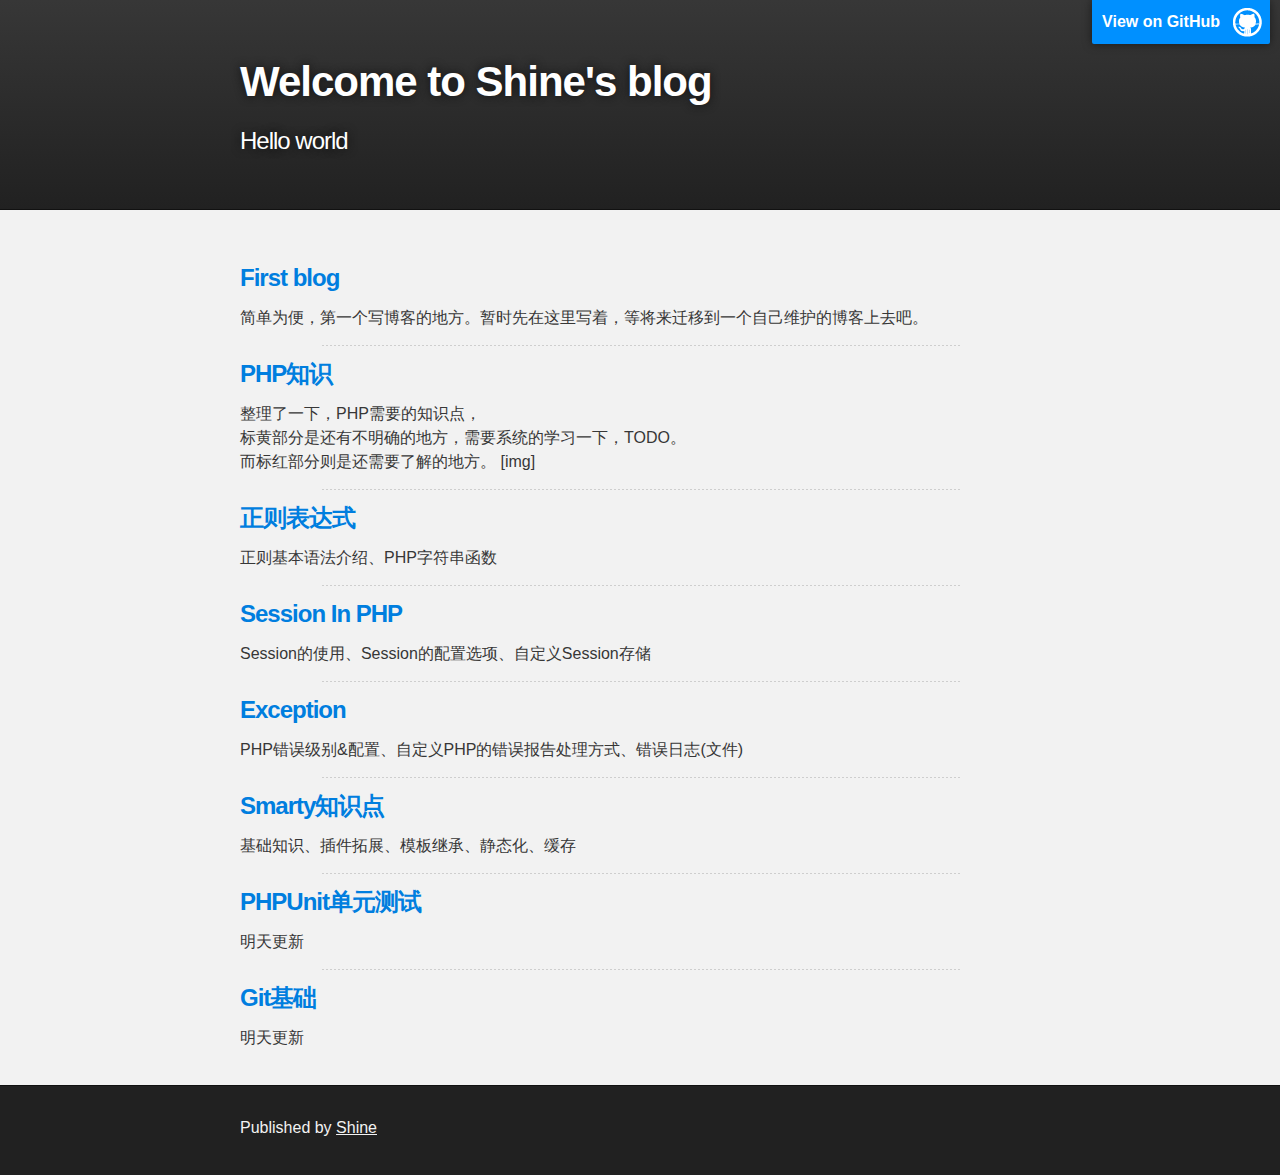
==== index.html @ 28cfd999 "new blog" ====
<!DOCTYPE html>
<html>

  <head>
    <meta charset='utf-8'>
    <meta http-equiv="X-UA-Compatible" content="chrome=1">
    <meta name="description" content="Shineyel.GitHub.io : tagline">

    <link rel="stylesheet" type="text/css" media="screen" href="stylesheets/stylesheet.css">

    <title>Shine's blog</title>
  </head>

  <body>

    <!-- HEADER -->
    <div id="header_wrap" class="outer">
          <a id="forkme_banner" href="https://github.com/Shineyel">View on GitHub</a>
        <header class="inner">
          <h1 id="project_title">Welcome to Shine's blog</h1>
          <h2 id="project_tagline">Hello world</h2>

        </header>
    </div>

    <!-- MAIN CONTENT -->
    <div id="main_content_wrap" class="outer">
      <section id="main_content" class="inner">
        <h3>
          <a href="#">First blog</a>
        </h3>
        <p>
          简单为便，第一个写博客的地方。暂时先在这里写着，等将来迁移到一个自己维护的博客上去吧。
        </p>

        <HR style="FILTER: progid:DXImageTransform.Microsoft.Glow(color=#987cb9,strength=10)" width="80%" color=#987cb9 SIZE=1>
        <h3>
          <a href="blogs/php_learning.html">PHP知识</a>
        </h3>
        <p>
          整理了一下，PHP需要的知识点，<br>
          标黄部分是还有不明确的地方，需要系统的学习一下，TODO。<br>
          而标红部分则是还需要了解的地方。
          [img]
        </p>


        <HR style="FILTER: progid:DXImageTransform.Microsoft.Glow(color=#987cb9,strength=10)" width="80%" color=#987cb9 SIZE=1>
        <h3>
          <a href="blogs/regex.html">正则表达式</a>
        </h3>
        <p>
          正则基本语法介绍、PHP字符串函数
        </p>

        <HR style="FILTER: progid:DXImageTransform.Microsoft.Glow(color=#987cb9,strength=10)" width="80%" color=#987cb9 SIZE=1>
        <h3>
          <a href="blogs/session.html">Session In PHP</a>
        </h3>
        <p>
          Session的使用、Session的配置选项、自定义Session存储
        </p>

        <HR style="FILTER: progid:DXImageTransform.Microsoft.Glow(color=#987cb9,strength=10)" width="80%" color=#987cb9 SIZE=1>
        <h3>
          <a href="blogs/exception.html">Exception</a>
        </h3>
        <p>
          PHP错误级别&配置、自定义PHP的错误报告处理方式、错误日志(文件)
        </p>

        <HR style="FILTER: progid:DXImageTransform.Microsoft.Glow(color=#987cb9,strength=10)" width="80%" color=#987cb9 SIZE=1>
        <h3>
          <a href="blogs/smarty.html">Smarty知识点</a>
        </h3>
        <p>
          基础知识、插件拓展、模板继承、静态化、缓存
        </p>


        <HR style="FILTER: progid:DXImageTransform.Microsoft.Glow(color=#987cb9,strength=10)" width="80%" color=#987cb9 SIZE=1>
        <h3>
          <a href="blogs/smarty.html">PHPUnit单元测试</a>
        </h3>
        <p>
          明天更新
        </p>

        <HR style="FILTER: progid:DXImageTransform.Microsoft.Glow(color=#987cb9,strength=10)" width="80%" color=#987cb9 SIZE=1>
        <h3>
          <a href="blogs/smarty.html">Git基础</a>
        </h3>
        <p>
          明天更新
        </p>


      </section>
    </div>

    <!-- FOOTER  -->
    <div id="footer_wrap" class="outer">
      <footer class="inner">
        <p>Published by <a href="https://github.com/Shineyel">Shine</a></p>
      </footer>
    </div>

  </body>
</html>
---- stylesheets/stylesheet.css ----
/*******************************************************************************
Slate Theme for GitHub Pages
by Jason Costello, @jsncostello
*******************************************************************************/

@import url(github-light.css);

/*******************************************************************************
MeyerWeb Reset
*******************************************************************************/

html, body, div, span, applet, object, iframe,
h1, h2, h3, h4, h5, h6, p, blockquote, pre,
a, abbr, acronym, address, big, cite, code,
del, dfn, em, img, ins, kbd, q, s, samp,
small, strike, strong, sub, sup, tt, var,
b, u, i, center,
dl, dt, dd, ol, ul, li,
fieldset, form, label, legend,
table, caption, tbody, tfoot, thead, tr, th, td,
article, aside, canvas, details, embed,
figure, figcaption, footer, header, hgroup,
menu, nav, output, ruby, section, summary,
time, mark, audio, video {
  margin: 0;
  padding: 0;
  border: 0;
  font: inherit;
  vertical-align: baseline;
}

/* HTML5 display-role reset for older browsers */
article, aside, details, figcaption, figure,
footer, header, hgroup, menu, nav, section {
  display: block;
}

ol, ul {
  list-style: none;
}

table {
  border-collapse: collapse;
  border-spacing: 0;
}

/*******************************************************************************
Theme Styles
*******************************************************************************/

body {
  box-sizing: border-box;
  color:#373737;
  background: #212121;
  font-size: 16px;
  font-family: 'Myriad Pro', Calibri, Helvetica, Arial, sans-serif;
  line-height: 1.5;
  -webkit-font-smoothing: antialiased;
}

h1, h2, h3, h4, h5, h6 {
  margin: 10px 0;
  font-weight: 700;
  color:#222222;
  font-family: 'Lucida Grande', 'Calibri', Helvetica, Arial, sans-serif;
  letter-spacing: -1px;
}

h1 {
  font-size: 36px;
  font-weight: 700;
}

h2 {
  padding-bottom: 10px;
  font-size: 32px;
  background: url('../images/bg_hr.png') repeat-x bottom;
}

h3 {
  font-size: 24px;
}

h4 {
  font-size: 21px;
}

h5 {
  font-size: 18px;
}

h6 {
  font-size: 16px;
}

p {
  margin: 10px 0 15px 0;
}

footer p {
  color: #f2f2f2;
}

a {
  text-decoration: none;
  color: #007edf;
  text-shadow: none;

  transition: color 0.5s ease;
  transition: text-shadow 0.5s ease;
  -webkit-transition: color 0.5s ease;
  -webkit-transition: text-shadow 0.5s ease;
  -moz-transition: color 0.5s ease;
  -moz-transition: text-shadow 0.5s ease;
  -o-transition: color 0.5s ease;
  -o-transition: text-shadow 0.5s ease;
  -ms-transition: color 0.5s ease;
  -ms-transition: text-shadow 0.5s ease;
}

a:hover, a:focus {text-decoration: underline;}

footer a {
  color: #F2F2F2;
  text-decoration: underline;
}

em {
  font-style: italic;
}

strong {
  font-weight: bold;
}

img {
  position: relative;
  margin: 0 auto;
  max-width: 739px;
  padding: 5px;
  margin: 10px 0 10px 0;
  border: 1px solid #ebebeb;

  box-shadow: 0 0 5px #ebebeb;
  -webkit-box-shadow: 0 0 5px #ebebeb;
  -moz-box-shadow: 0 0 5px #ebebeb;
  -o-box-shadow: 0 0 5px #ebebeb;
  -ms-box-shadow: 0 0 5px #ebebeb;
}

p img {
  display: inline;
  margin: 0;
  padding: 0;
  vertical-align: middle;
  text-align: center;
  border: none;
}

pre, code {
  width: 100%;
  color: #222;
  background-color: #fff;

  font-family: Monaco, "Bitstream Vera Sans Mono", "Lucida Console", Terminal, monospace;
  font-size: 14px;

  border-radius: 2px;
  -moz-border-radius: 2px;
  -webkit-border-radius: 2px;
}

pre {
  width: 100%;
  padding: 10px;
  box-shadow: 0 0 10px rgba(0,0,0,.1);
  overflow: auto;
}

code {
  padding: 3px;
  margin: 0 3px;
  box-shadow: 0 0 10px rgba(0,0,0,.1);
}

pre code {
  display: block;
  box-shadow: none;
}

blockquote {
  color: #666;
  margin-bottom: 20px;
  padding: 0 0 0 20px;
  border-left: 3px solid #bbb;
}


ul, ol, dl {
  margin-bottom: 15px
}

ul {
  list-style-position: inside;
  list-style: disc;
  padding-left: 20px;
}

ol {
  list-style-position: inside;
  list-style: decimal;
  padding-left: 20px;
}

dl dt {
  font-weight: bold;
}

dl dd {
  padding-left: 20px;
  font-style: italic;
}

dl p {
  padding-left: 20px;
  font-style: italic;
}

hr {
  height: 1px;
  margin-bottom: 5px;
  border: none;
  background: url('../images/bg_hr.png') repeat-x center;
}

table {
  border: 1px solid #373737;
  margin-bottom: 20px;
  text-align: left;
 }

th {
  font-family: 'Lucida Grande', 'Helvetica Neue', Helvetica, Arial, sans-serif;
  padding: 10px;
  background: #373737;
  color: #fff;
 }

td {
  padding: 10px;
  border: 1px solid #373737;
 }

form {
  background: #f2f2f2;
  padding: 20px;
}

/*******************************************************************************
Full-Width Styles
*******************************************************************************/

.outer {
  width: 100%;
}

.inner {
  position: relative;
  max-width: 800px;
  padding: 20px 10px;
  margin: 0 auto;
}

#forkme_banner {
  display: block;
  position: absolute;
  top:0;
  right: 10px;
  z-index: 10;
  padding: 10px 50px 10px 10px;
  color: #fff;
  background: url('../images/blacktocat.png') #0090ff no-repeat 95% 50%;
  font-weight: 700;
  box-shadow: 0 0 10px rgba(0,0,0,.5);
  border-bottom-left-radius: 2px;
  border-bottom-right-radius: 2px;
}

#back_banner {
  display: block;
  position: inherit;
  float: left;
  top:0;
  right: 10px;
  z-index: 10;
  padding: 10px 10px 10px 10px;
  margin: 0px 40px;
  color: #fff;
  background: #0090ff no-repeat 95% 50%;
  font-weight: 700;
  box-shadow: 0 0 10px rgba(0,0,0,.5);
  border-bottom-left-radius: 2px;
  border-bottom-right-radius: 2px;
}

#header_wrap {
  background: #212121;
  background: -moz-linear-gradient(top, #373737, #212121);
  background: -webkit-linear-gradient(top, #373737, #212121);
  background: -ms-linear-gradient(top, #373737, #212121);
  background: -o-linear-gradient(top, #373737, #212121);
  background: linear-gradient(top, #373737, #212121);
}

#header_wrap .inner {
  padding: 50px 10px 30px 10px;
}

#project_title {
  margin: 0;
  color: #fff;
  font-size: 42px;
  font-weight: 700;
  text-shadow: #111 0px 0px 10px;
}

#project_tagline {
  color: #fff;
  font-size: 24px;
  font-weight: 300;
  background: none;
  text-shadow: #111 0px 0px 10px;
}

#downloads {
  position: absolute;
  width: 210px;
  z-index: 10;
  bottom: -40px;
  right: 0;
  height: 70px;
  background: url('../images/icon_download.png') no-repeat 0% 90%;
}

.zip_download_link {
  display: block;
  float: right;
  width: 90px;
  height:70px;
  text-indent: -5000px;
  overflow: hidden;
  background: url(../images/sprite_download.png) no-repeat bottom left;
}

.tar_download_link {
  display: block;
  float: right;
  width: 90px;
  height:70px;
  text-indent: -5000px;
  overflow: hidden;
  background: url(../images/sprite_download.png) no-repeat bottom right;
  margin-left: 10px;
}

.zip_download_link:hover {
  background: url(../images/sprite_download.png) no-repeat top left;
}

.tar_download_link:hover {
  background: url(../images/sprite_download.png) no-repeat top right;
}

#main_content_wrap {
  background: #f2f2f2;
  border-top: 1px solid #111;
  border-bottom: 1px solid #111;
}

#main_content {
  padding-top: 40px;
}

#footer_wrap {
  background: #212121;
}



/*******************************************************************************
Small Device Styles
*******************************************************************************/

@media screen and (max-width: 480px) {
  body {
    font-size:14px;
  }

  #downloads {
    display: none;
  }

  .inner {
    min-width: 320px;
    max-width: 480px;
  }

  #project_title {
  font-size: 32px;
  }

  h1 {
    font-size: 28px;
  }

  h2 {
    font-size: 24px;
  }

  h3 {
    font-size: 21px;
  }

  h4 {
    font-size: 18px;
  }

  h5 {
    font-size: 14px;
  }

  h6 {
    font-size: 12px;
  }

  code, pre {
    min-width: 320px;
    max-width: 480px;
    font-size: 11px;
  }

}
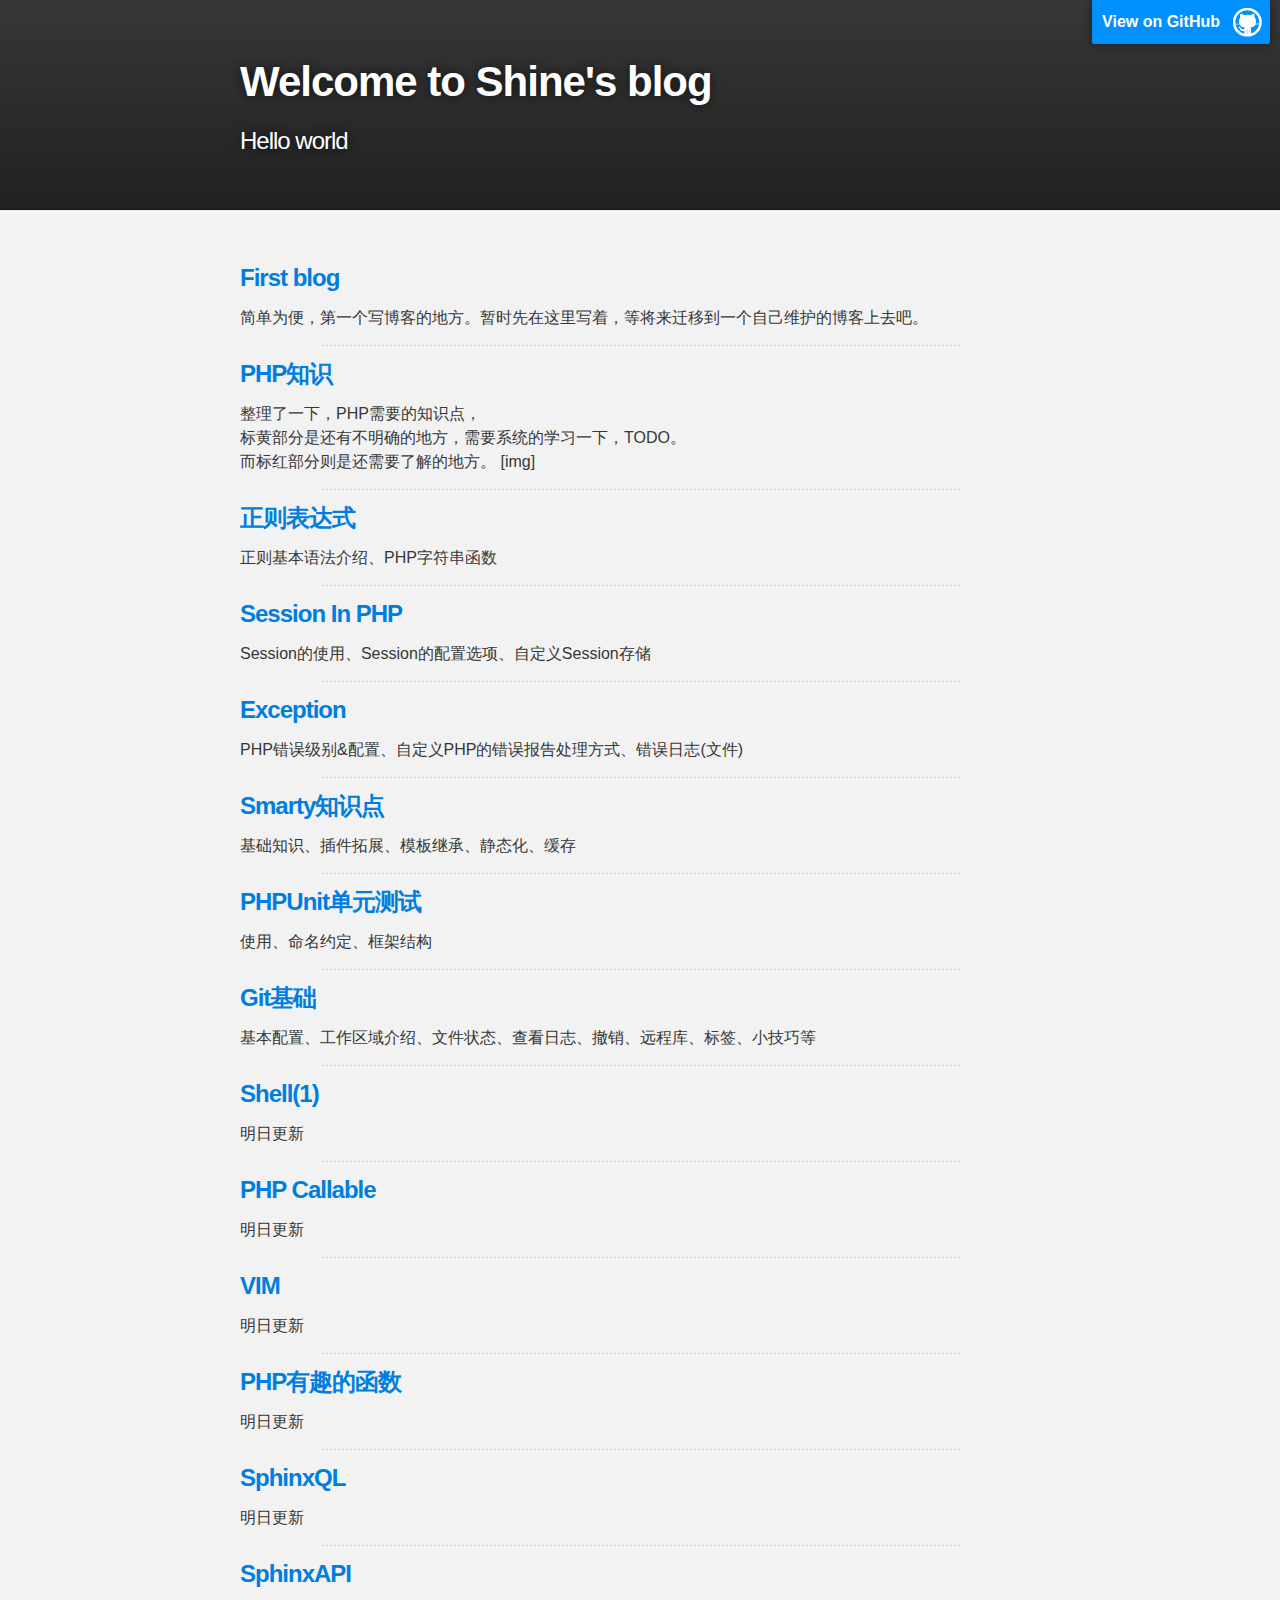
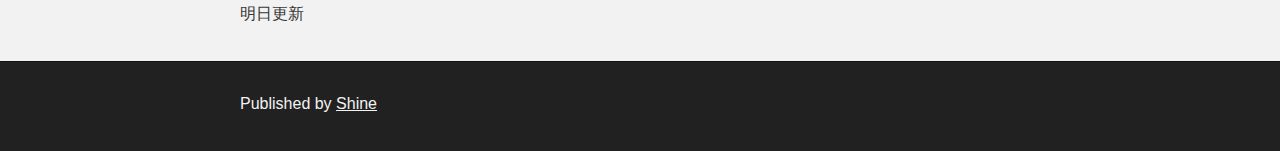
==== commit a44590ba: "some new blog" ====
--- a/index.html
+++ b/index.html
@@ -80,19 +80,53 @@
 
         <HR style="FILTER: progid:DXImageTransform.Microsoft.Glow(color=#987cb9,strength=10)" width="80%" color=#987cb9 SIZE=1>
         <h3>
-          <a href="blogs/smarty.html">PHPUnit单元测试</a>
+          <a href="blogs/phpunit.html">PHPUnit单元测试</a>
         </h3>
         <p>
-          明天更新
+          使用、命名约定、框架结构
         </p>
 
         <HR style="FILTER: progid:DXImageTransform.Microsoft.Glow(color=#987cb9,strength=10)" width="80%" color=#987cb9 SIZE=1>
         <h3>
-          <a href="blogs/smarty.html">Git基础</a>
+          <a href="blogs/git_base.html">Git基础</a>
         </h3>
-        <p>
-          明天更新
-        </p>
+        <p>基本配置、工作区域介绍、文件状态、查看日志、撤销、远程库、标签、小技巧等</p>
+
+        <HR style="FILTER: progid:DXImageTransform.Microsoft.Glow(color=#987cb9,strength=10)" width="80%" color=#987cb9 SIZE=1>
+        <h3>
+          <a href="blogs/git_base.html">Shell(1)</a>
+        </h3>
+        <p>明日更新</p>
+
+        <HR style="FILTER: progid:DXImageTransform.Microsoft.Glow(color=#987cb9,strength=10)" width="80%" color=#987cb9 SIZE=1>
+        <h3>
+          <a href="blogs/git_base.html">PHP Callable</a>
+        </h3>
+        <p>明日更新</p>
+
+        <HR style="FILTER: progid:DXImageTransform.Microsoft.Glow(color=#987cb9,strength=10)" width="80%" color=#987cb9 SIZE=1>
+        <h3>
+          <a href="blogs/git_base.html">VIM</a>
+        </h3>
+        <p>明日更新</p>
+
+        <HR style="FILTER: progid:DXImageTransform.Microsoft.Glow(color=#987cb9,strength=10)" width="80%" color=#987cb9 SIZE=1>
+        <h3>
+          <a href="blogs/git_base.html">PHP有趣的函数</a>
+        </h3>
+        <p>明日更新</p>
+
+        <HR style="FILTER: progid:DXImageTransform.Microsoft.Glow(color=#987cb9,strength=10)" width="80%" color=#987cb9 SIZE=1>
+        <h3>
+          <a href="blogs/git_base.html">SphinxQL</a>
+        </h3>
+        <p>明日更新</p>
+
+        <HR style="FILTER: progid:DXImageTransform.Microsoft.Glow(color=#987cb9,strength=10)" width="80%" color=#987cb9 SIZE=1>
+        <h3>
+          <a href="blogs/git_base.html">SphinxAPI</a>
+        </h3>
+        <p>明日更新</p>
 
 
       </section>
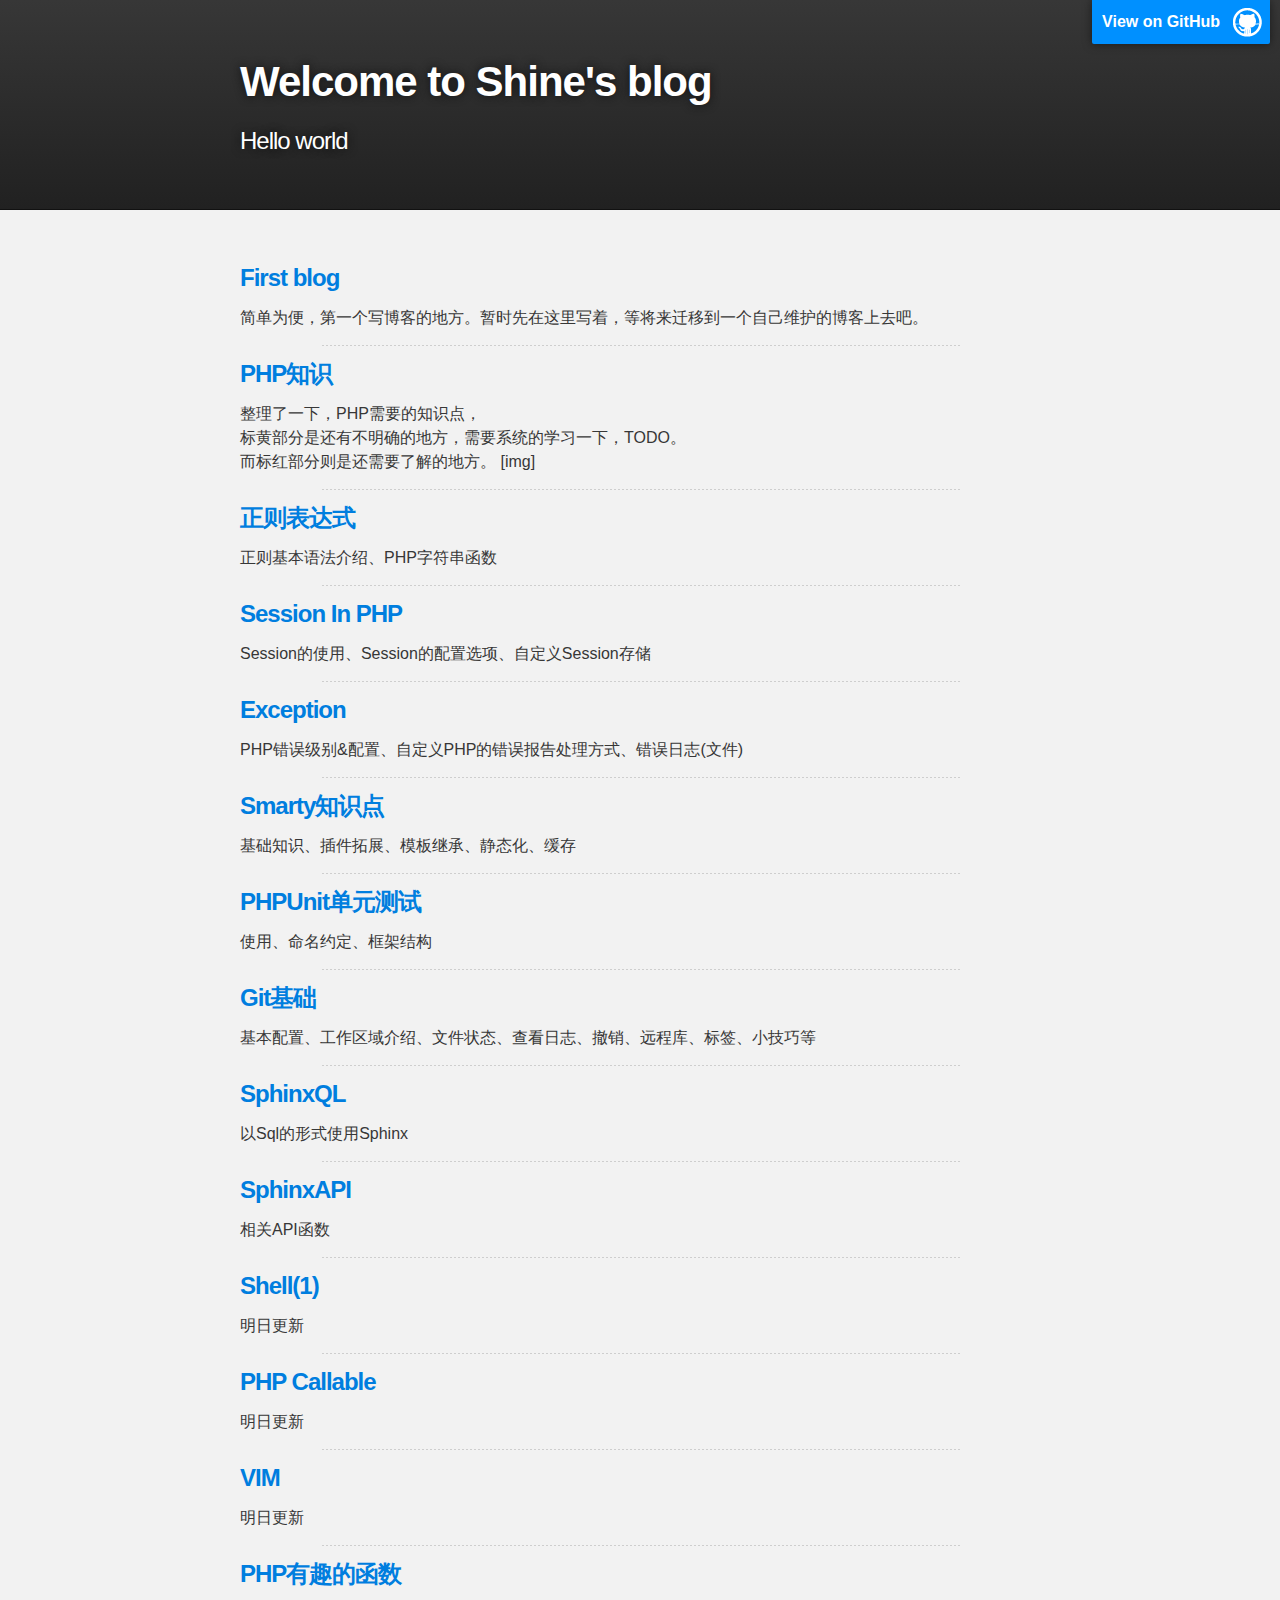
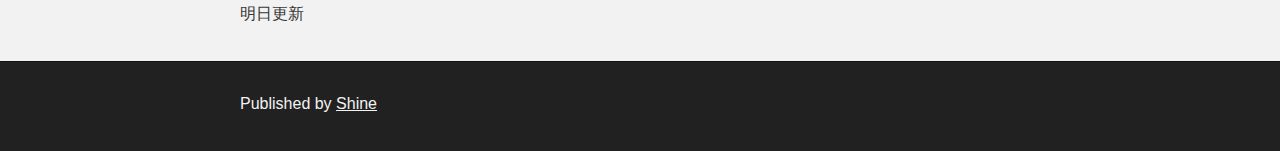
==== commit e805fdc0: "some new blog about sphinx" ====
--- a/index.html
+++ b/index.html
@@ -94,6 +94,18 @@
 
         <HR style="FILTER: progid:DXImageTransform.Microsoft.Glow(color=#987cb9,strength=10)" width="80%" color=#987cb9 SIZE=1>
         <h3>
+          <a href="blogs/sphinx_ql.html">SphinxQL</a>
+        </h3>
+        <p>以Sql的形式使用Sphinx</p>
+
+        <HR style="FILTER: progid:DXImageTransform.Microsoft.Glow(color=#987cb9,strength=10)" width="80%" color=#987cb9 SIZE=1>
+        <h3>
+          <a href="blogs/sphinx_api.html">SphinxAPI</a>
+        </h3>
+        <p>相关API函数</p>
+
+        <HR style="FILTER: progid:DXImageTransform.Microsoft.Glow(color=#987cb9,strength=10)" width="80%" color=#987cb9 SIZE=1>
+        <h3>
           <a href="blogs/git_base.html">Shell(1)</a>
         </h3>
         <p>明日更新</p>
@@ -116,18 +128,6 @@
         </h3>
         <p>明日更新</p>
 
-        <HR style="FILTER: progid:DXImageTransform.Microsoft.Glow(color=#987cb9,strength=10)" width="80%" color=#987cb9 SIZE=1>
-        <h3>
-          <a href="blogs/git_base.html">SphinxQL</a>
-        </h3>
-        <p>明日更新</p>
-
-        <HR style="FILTER: progid:DXImageTransform.Microsoft.Glow(color=#987cb9,strength=10)" width="80%" color=#987cb9 SIZE=1>
-        <h3>
-          <a href="blogs/git_base.html">SphinxAPI</a>
-        </h3>
-        <p>明日更新</p>
-
 
       </section>
     </div>
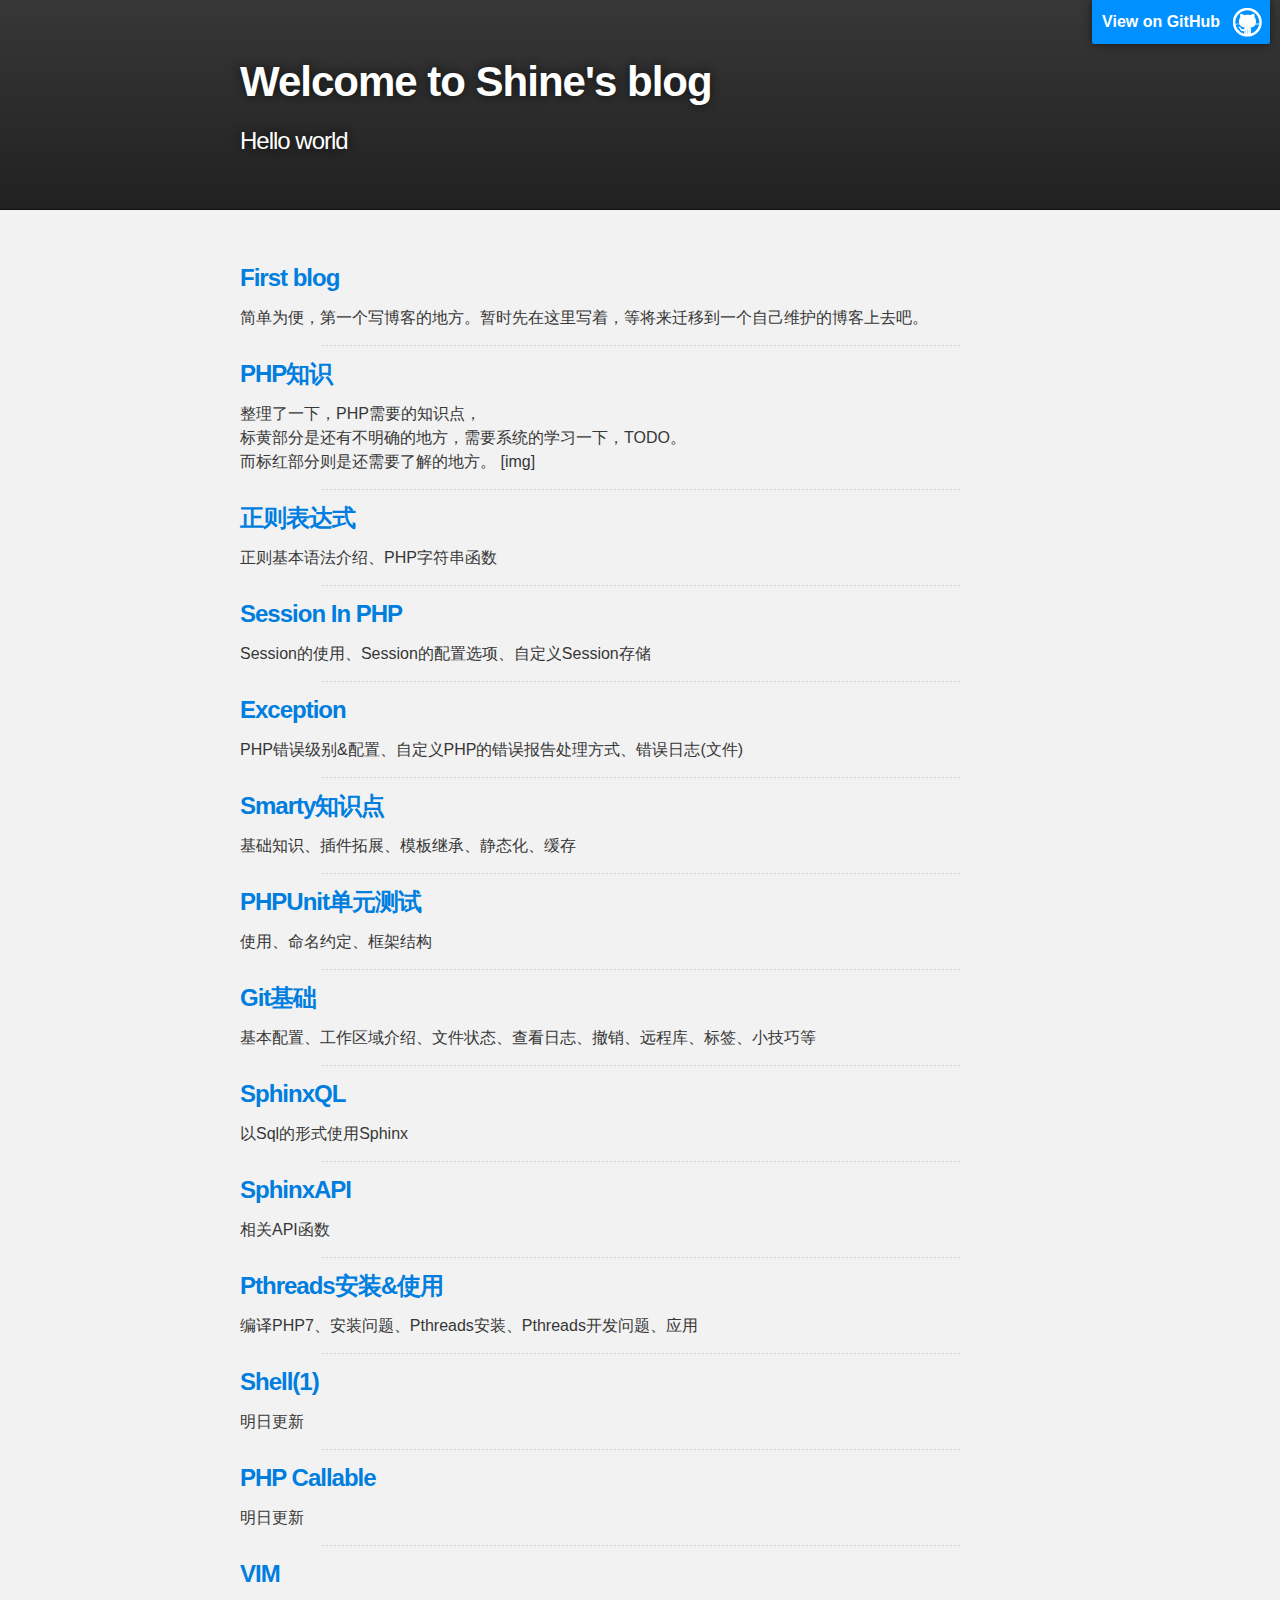
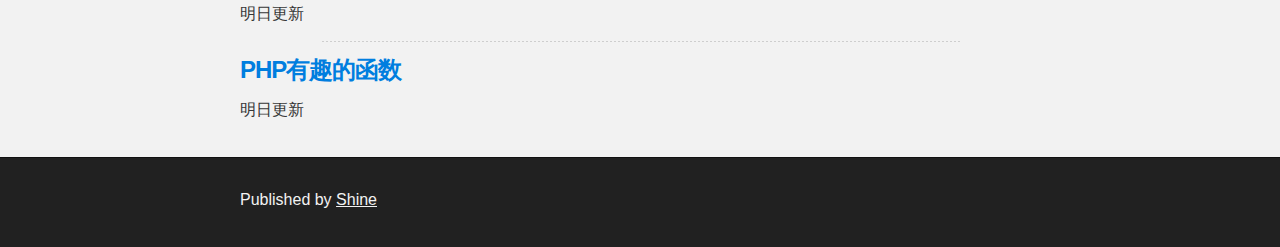
==== commit 71f09e80: "new blog: pthreads" ====
--- a/index.html
+++ b/index.html
@@ -104,6 +104,13 @@
         </h3>
         <p>相关API函数</p>
 
+
+        <HR style="FILTER: progid:DXImageTransform.Microsoft.Glow(color=#987cb9,strength=10)" width="80%" color=#987cb9 SIZE=1>
+        <h3>
+          <a href="blogs/pthreads.html">Pthreads安装&使用</a>
+        </h3>
+        <p>编译PHP7、安装问题、Pthreads安装、Pthreads开发问题、应用</p>
+
         <HR style="FILTER: progid:DXImageTransform.Microsoft.Glow(color=#987cb9,strength=10)" width="80%" color=#987cb9 SIZE=1>
         <h3>
           <a href="blogs/git_base.html">Shell(1)</a>
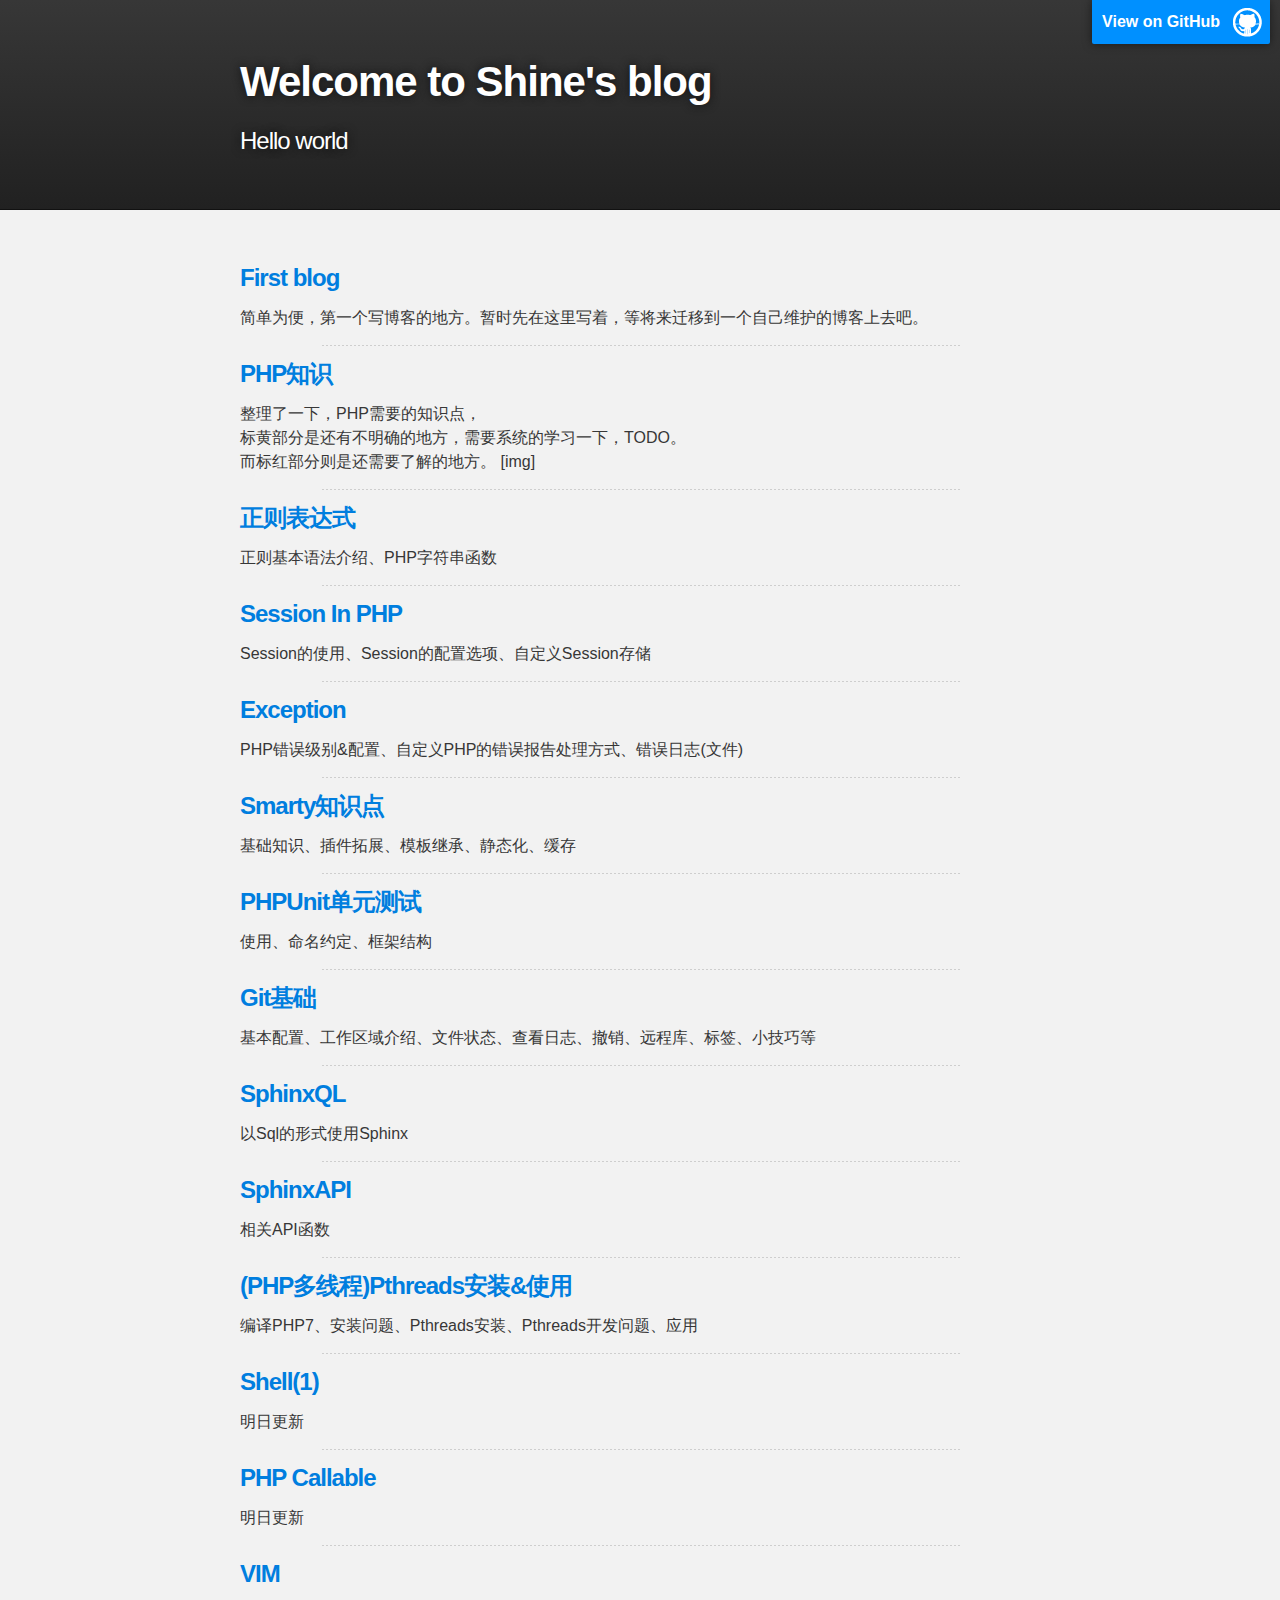
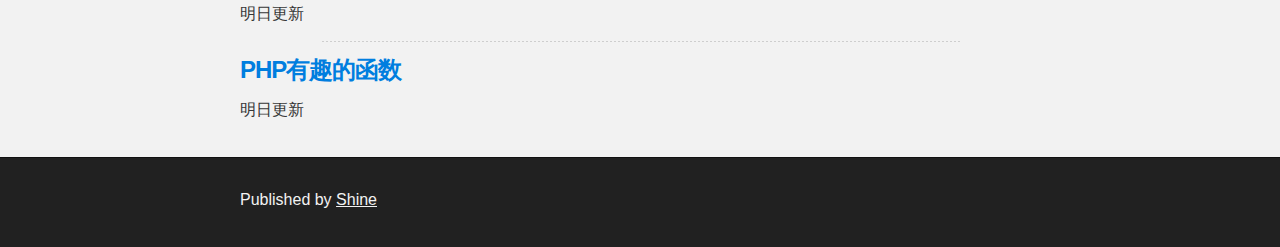
==== commit fb3bb873: "modify blog: pthreads" ====
--- a/index.html
+++ b/index.html
@@ -19,7 +19,6 @@
         <header class="inner">
           <h1 id="project_title">Welcome to Shine's blog</h1>
           <h2 id="project_tagline">Hello world</h2>
-
         </header>
     </div>
 
@@ -107,7 +106,7 @@
 
         <HR style="FILTER: progid:DXImageTransform.Microsoft.Glow(color=#987cb9,strength=10)" width="80%" color=#987cb9 SIZE=1>
         <h3>
-          <a href="blogs/pthreads.html">Pthreads安装&使用</a>
+          <a href="blogs/pthreads.html">(PHP多线程)Pthreads安装&使用</a>
         </h3>
         <p>编译PHP7、安装问题、Pthreads安装、Pthreads开发问题、应用</p>
 
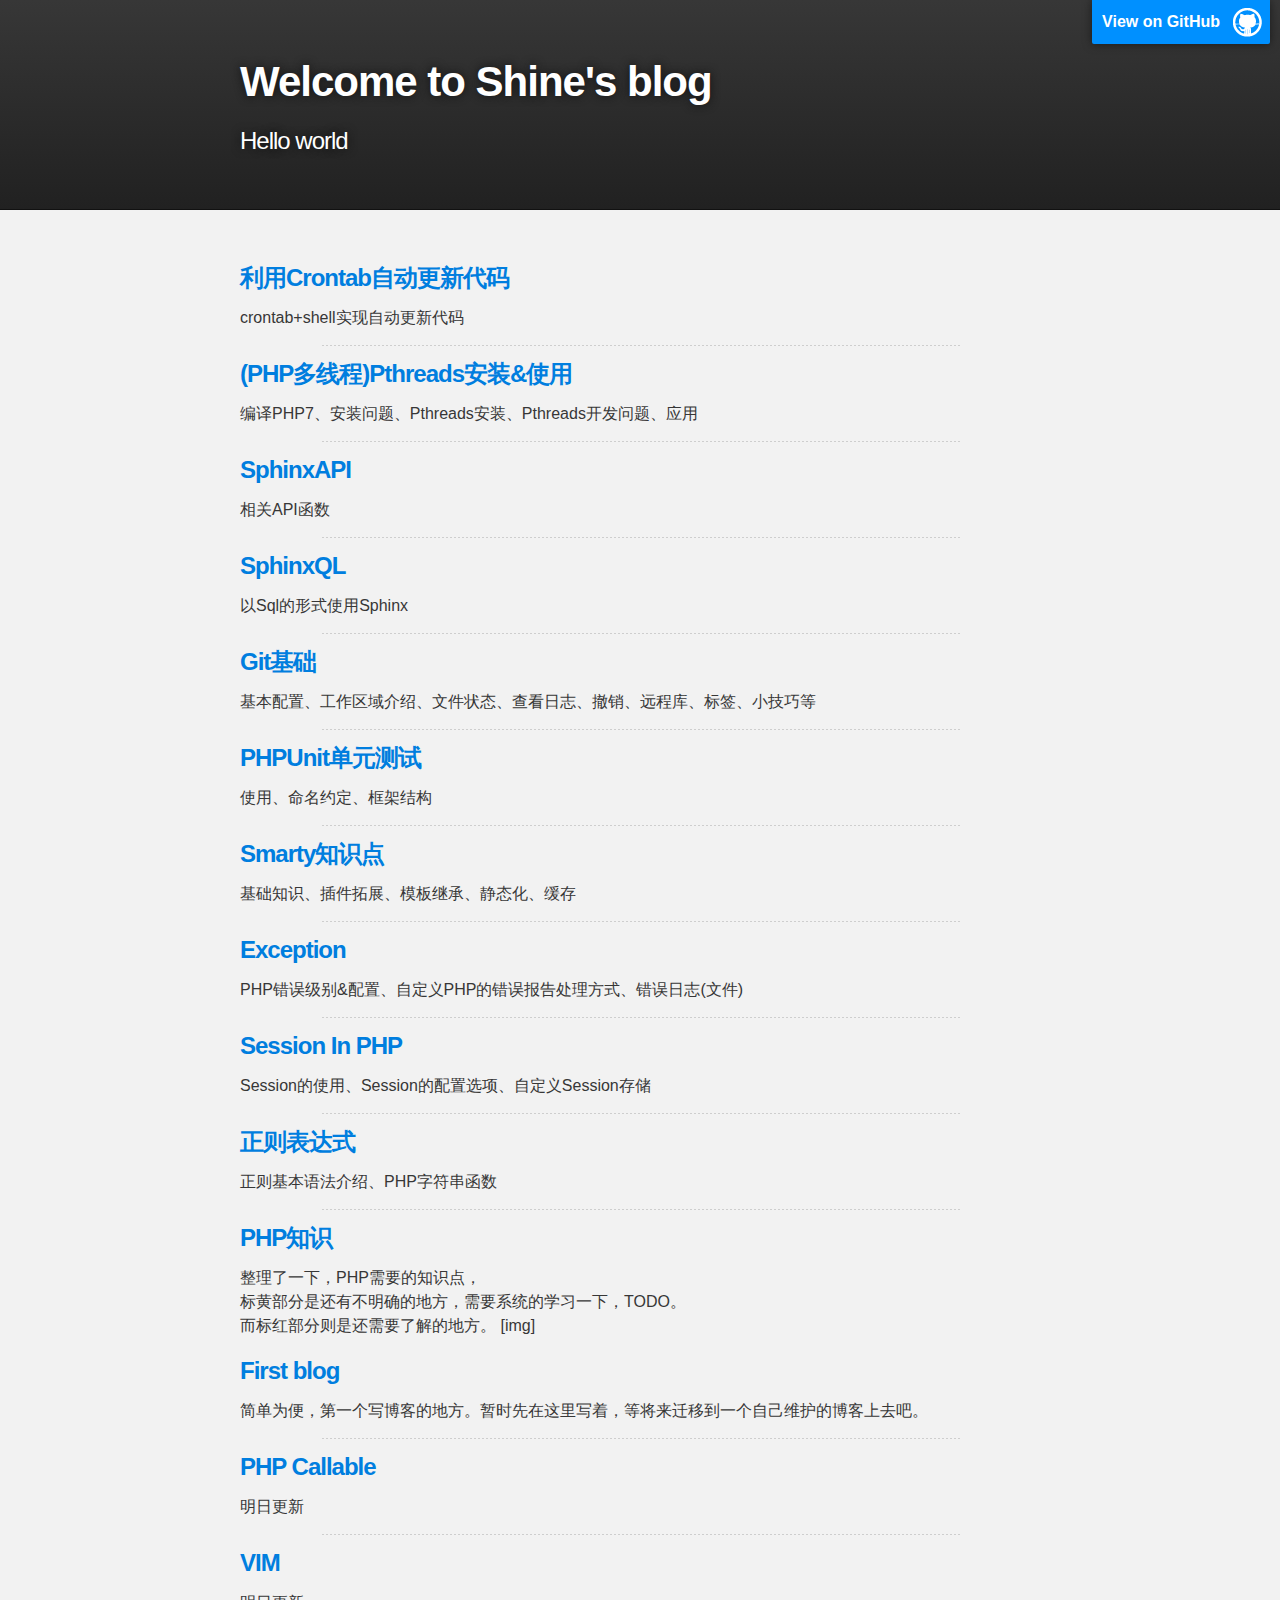
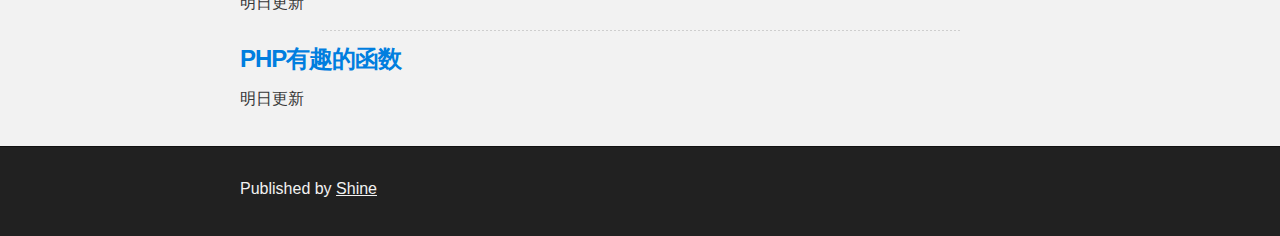
==== commit b0b44cf0: "add new blog crontab_svn_up" ====
--- a/index.html
+++ b/index.html
@@ -25,12 +25,62 @@
     <!-- MAIN CONTENT -->
     <div id="main_content_wrap" class="outer">
       <section id="main_content" class="inner">
+        <h3><a href="blogs/crontab_svn_up.html">利用Crontab自动更新代码</a></h3>
+        <p>crontab+shell实现自动更新代码</p>
+
+        <HR style="FILTER: progid:DXImageTransform.Microsoft.Glow(color=#987cb9,strength=10)" width="80%" color=#987cb9 SIZE=1>
         <h3>
-          <a href="#">First blog</a>
+          <a href="blogs/pthreads.html">(PHP多线程)Pthreads安装&使用</a>
         </h3>
-        <p>
-          简单为便，第一个写博客的地方。暂时先在这里写着，等将来迁移到一个自己维护的博客上去吧。
-        </p>
+        <p>编译PHP7、安装问题、Pthreads安装、Pthreads开发问题、应用</p>
+
+        <HR style="FILTER: progid:DXImageTransform.Microsoft.Glow(color=#987cb9,strength=10)" width="80%" color=#987cb9 SIZE=1>
+        <h3>
+          <a href="blogs/sphinx_api.html">SphinxAPI</a>
+        </h3>
+        <p>相关API函数</p>
+
+        <HR style="FILTER: progid:DXImageTransform.Microsoft.Glow(color=#987cb9,strength=10)" width="80%" color=#987cb9 SIZE=1>
+        <h3>
+          <a href="blogs/sphinx_ql.html">SphinxQL</a>
+        </h3>
+        <p>以Sql的形式使用Sphinx</p>
+
+        <HR style="FILTER: progid:DXImageTransform.Microsoft.Glow(color=#987cb9,strength=10)" width="80%" color=#987cb9 SIZE=1>
+        <h3>
+          <a href="blogs/git_base.html">Git基础</a>
+        </h3>
+        <p>基本配置、工作区域介绍、文件状态、查看日志、撤销、远程库、标签、小技巧等</p>
+
+        <HR style="FILTER: progid:DXImageTransform.Microsoft.Glow(color=#987cb9,strength=10)" width="80%" color=#987cb9 SIZE=1>
+        <h3>
+          <a href="blogs/phpunit.html">PHPUnit单元测试</a>
+        </h3>
+        <p>使用、命名约定、框架结构</p>
+
+        <HR style="FILTER: progid:DXImageTransform.Microsoft.Glow(color=#987cb9,strength=10)" width="80%" color=#987cb9 SIZE=1>
+        <h3>
+          <a href="blogs/smarty.html">Smarty知识点</a>
+        </h3>
+        <p>基础知识、插件拓展、模板继承、静态化、缓存</p>
+
+        <HR style="FILTER: progid:DXImageTransform.Microsoft.Glow(color=#987cb9,strength=10)" width="80%" color=#987cb9 SIZE=1>
+        <h3>
+          <a href="blogs/exception.html">Exception</a>
+        </h3>
+        <p>PHP错误级别&配置、自定义PHP的错误报告处理方式、错误日志(文件)</p>
+
+        <HR style="FILTER: progid:DXImageTransform.Microsoft.Glow(color=#987cb9,strength=10)" width="80%" color=#987cb9 SIZE=1>
+        <h3>
+          <a href="blogs/session.html">Session In PHP</a>
+        </h3>
+        <p>Session的使用、Session的配置选项、自定义Session存储</p>
+
+        <HR style="FILTER: progid:DXImageTransform.Microsoft.Glow(color=#987cb9,strength=10)" width="80%" color=#987cb9 SIZE=1>
+        <h3>
+          <a href="blogs/regex.html">正则表达式</a>
+        </h3>
+        <p>正则基本语法介绍、PHP字符串函数</p>
 
         <HR style="FILTER: progid:DXImageTransform.Microsoft.Glow(color=#987cb9,strength=10)" width="80%" color=#987cb9 SIZE=1>
         <h3>
@@ -43,78 +93,11 @@
           [img]
         </p>
 
-
-        <HR style="FILTER: progid:DXImageTransform.Microsoft.Glow(color=#987cb9,strength=10)" width="80%" color=#987cb9 SIZE=1>
-        <h3>
-          <a href="blogs/regex.html">正则表达式</a>
-        </h3>
-        <p>
-          正则基本语法介绍、PHP字符串函数
-        </p>
-
-        <HR style="FILTER: progid:DXImageTransform.Microsoft.Glow(color=#987cb9,strength=10)" width="80%" color=#987cb9 SIZE=1>
-        <h3>
-          <a href="blogs/session.html">Session In PHP</a>
-        </h3>
-        <p>
-          Session的使用、Session的配置选项、自定义Session存储
-        </p>
-
-        <HR style="FILTER: progid:DXImageTransform.Microsoft.Glow(color=#987cb9,strength=10)" width="80%" color=#987cb9 SIZE=1>
-        <h3>
-          <a href="blogs/exception.html">Exception</a>
-        </h3>
-        <p>
-          PHP错误级别&配置、自定义PHP的错误报告处理方式、错误日志(文件)
-        </p>
-
-        <HR style="FILTER: progid:DXImageTransform.Microsoft.Glow(color=#987cb9,strength=10)" width="80%" color=#987cb9 SIZE=1>
-        <h3>
-          <a href="blogs/smarty.html">Smarty知识点</a>
-        </h3>
-        <p>
-          基础知识、插件拓展、模板继承、静态化、缓存
-        </p>
+        <h3><a href="#">First blog</a></h3>
+        <p>简单为便，第一个写博客的地方。暂时先在这里写着，等将来迁移到一个自己维护的博客上去吧。</p>
 
 
-        <HR style="FILTER: progid:DXImageTransform.Microsoft.Glow(color=#987cb9,strength=10)" width="80%" color=#987cb9 SIZE=1>
-        <h3>
-          <a href="blogs/phpunit.html">PHPUnit单元测试</a>
-        </h3>
-        <p>
-          使用、命名约定、框架结构
-        </p>
 
-        <HR style="FILTER: progid:DXImageTransform.Microsoft.Glow(color=#987cb9,strength=10)" width="80%" color=#987cb9 SIZE=1>
-        <h3>
-          <a href="blogs/git_base.html">Git基础</a>
-        </h3>
-        <p>基本配置、工作区域介绍、文件状态、查看日志、撤销、远程库、标签、小技巧等</p>
-
-        <HR style="FILTER: progid:DXImageTransform.Microsoft.Glow(color=#987cb9,strength=10)" width="80%" color=#987cb9 SIZE=1>
-        <h3>
-          <a href="blogs/sphinx_ql.html">SphinxQL</a>
-        </h3>
-        <p>以Sql的形式使用Sphinx</p>
-
-        <HR style="FILTER: progid:DXImageTransform.Microsoft.Glow(color=#987cb9,strength=10)" width="80%" color=#987cb9 SIZE=1>
-        <h3>
-          <a href="blogs/sphinx_api.html">SphinxAPI</a>
-        </h3>
-        <p>相关API函数</p>
-
-
-        <HR style="FILTER: progid:DXImageTransform.Microsoft.Glow(color=#987cb9,strength=10)" width="80%" color=#987cb9 SIZE=1>
-        <h3>
-          <a href="blogs/pthreads.html">(PHP多线程)Pthreads安装&使用</a>
-        </h3>
-        <p>编译PHP7、安装问题、Pthreads安装、Pthreads开发问题、应用</p>
-
-        <HR style="FILTER: progid:DXImageTransform.Microsoft.Glow(color=#987cb9,strength=10)" width="80%" color=#987cb9 SIZE=1>
-        <h3>
-          <a href="blogs/git_base.html">Shell(1)</a>
-        </h3>
-        <p>明日更新</p>
 
         <HR style="FILTER: progid:DXImageTransform.Microsoft.Glow(color=#987cb9,strength=10)" width="80%" color=#987cb9 SIZE=1>
         <h3>
